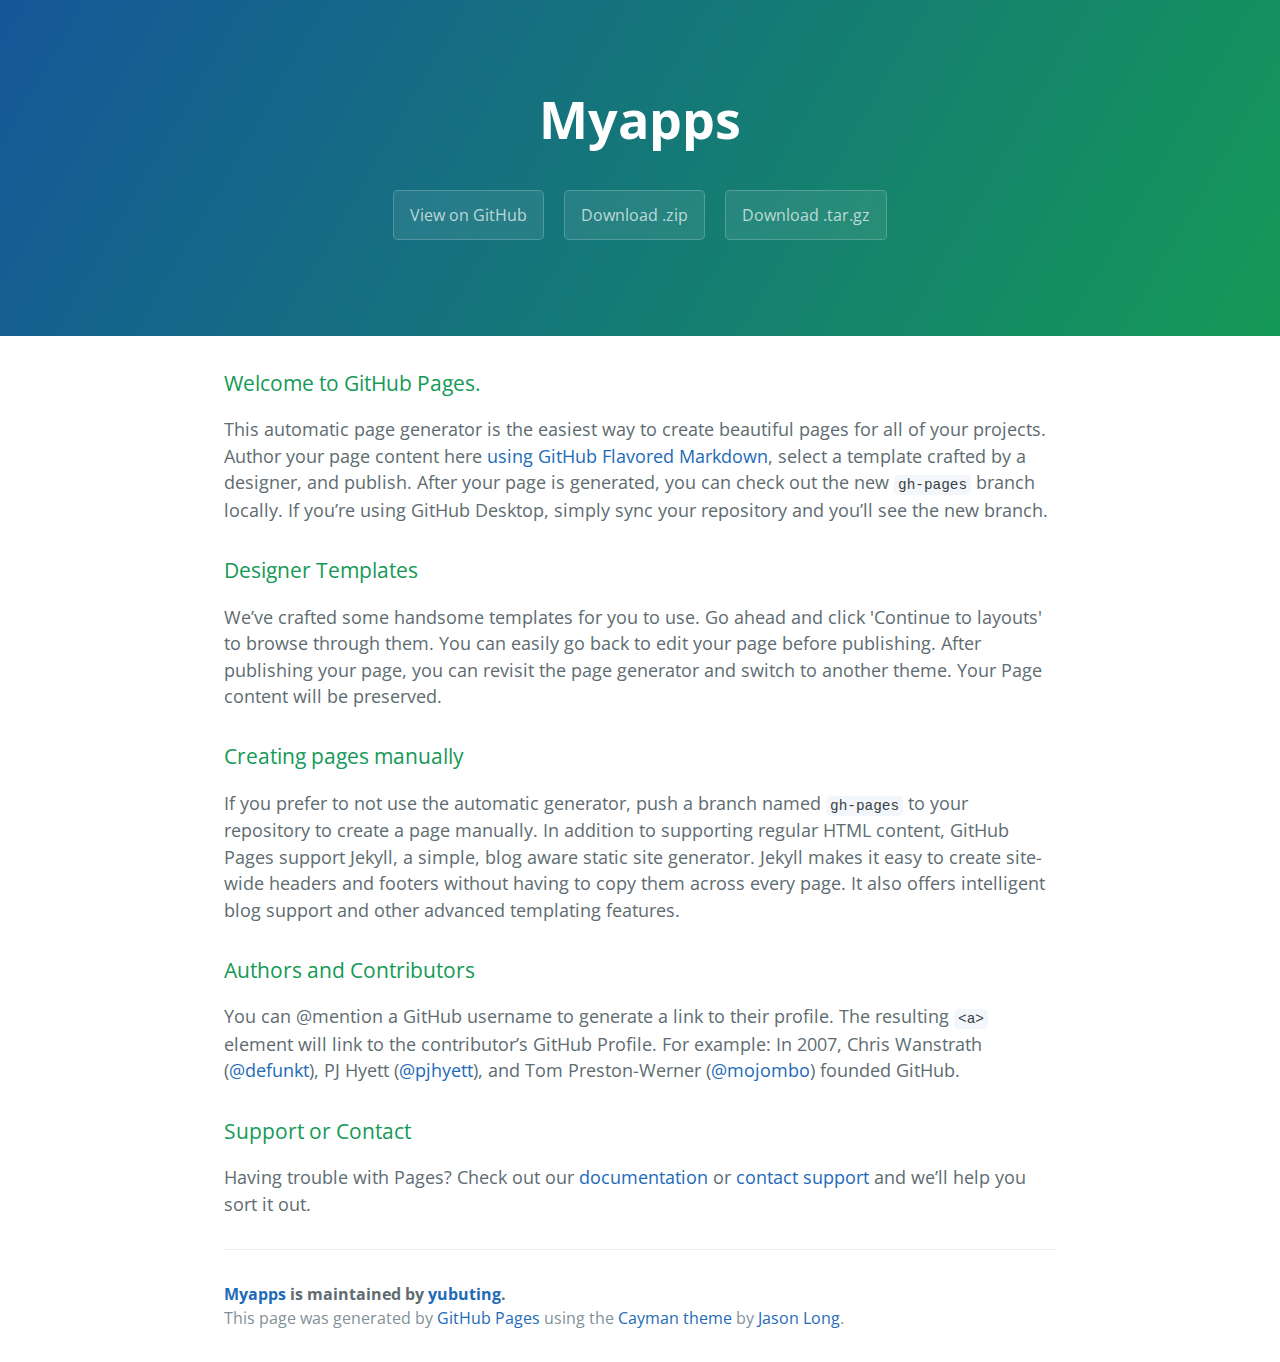
==== index.html @ c514be83 "Create gh-pages branch via GitHub" ====
<!DOCTYPE html>
<html lang="en-us">
  <head>
    <meta charset="UTF-8">
    <title>Myapps by yubuting</title>
    <meta name="viewport" content="width=device-width, initial-scale=1">
    <link rel="stylesheet" type="text/css" href="stylesheets/normalize.css" media="screen">
    <link href='https://fonts.googleapis.com/css?family=Open+Sans:400,700' rel='stylesheet' type='text/css'>
    <link rel="stylesheet" type="text/css" href="stylesheets/stylesheet.css" media="screen">
    <link rel="stylesheet" type="text/css" href="stylesheets/github-light.css" media="screen">
  </head>
  <body>
    <section class="page-header">
      <h1 class="project-name">Myapps</h1>
      <h2 class="project-tagline"></h2>
      <a href="https://github.com/yubuting/myAppS" class="btn">View on GitHub</a>
      <a href="https://github.com/yubuting/myAppS/zipball/master" class="btn">Download .zip</a>
      <a href="https://github.com/yubuting/myAppS/tarball/master" class="btn">Download .tar.gz</a>
    </section>

    <section class="main-content">
      <h3>
<a id="welcome-to-github-pages" class="anchor" href="#welcome-to-github-pages" aria-hidden="true"><span aria-hidden="true" class="octicon octicon-link"></span></a>Welcome to GitHub Pages.</h3>

<p>This automatic page generator is the easiest way to create beautiful pages for all of your projects. Author your page content here <a href="https://guides.github.com/features/mastering-markdown/">using GitHub Flavored Markdown</a>, select a template crafted by a designer, and publish. After your page is generated, you can check out the new <code>gh-pages</code> branch locally. If you’re using GitHub Desktop, simply sync your repository and you’ll see the new branch.</p>

<h3>
<a id="designer-templates" class="anchor" href="#designer-templates" aria-hidden="true"><span aria-hidden="true" class="octicon octicon-link"></span></a>Designer Templates</h3>

<p>We’ve crafted some handsome templates for you to use. Go ahead and click 'Continue to layouts' to browse through them. You can easily go back to edit your page before publishing. After publishing your page, you can revisit the page generator and switch to another theme. Your Page content will be preserved.</p>

<h3>
<a id="creating-pages-manually" class="anchor" href="#creating-pages-manually" aria-hidden="true"><span aria-hidden="true" class="octicon octicon-link"></span></a>Creating pages manually</h3>

<p>If you prefer to not use the automatic generator, push a branch named <code>gh-pages</code> to your repository to create a page manually. In addition to supporting regular HTML content, GitHub Pages support Jekyll, a simple, blog aware static site generator. Jekyll makes it easy to create site-wide headers and footers without having to copy them across every page. It also offers intelligent blog support and other advanced templating features.</p>

<h3>
<a id="authors-and-contributors" class="anchor" href="#authors-and-contributors" aria-hidden="true"><span aria-hidden="true" class="octicon octicon-link"></span></a>Authors and Contributors</h3>

<p>You can @mention a GitHub username to generate a link to their profile. The resulting <code>&lt;a&gt;</code> element will link to the contributor’s GitHub Profile. For example: In 2007, Chris Wanstrath (<a href="https://github.com/defunkt" class="user-mention">@defunkt</a>), PJ Hyett (<a href="https://github.com/pjhyett" class="user-mention">@pjhyett</a>), and Tom Preston-Werner (<a href="https://github.com/mojombo" class="user-mention">@mojombo</a>) founded GitHub.</p>

<h3>
<a id="support-or-contact" class="anchor" href="#support-or-contact" aria-hidden="true"><span aria-hidden="true" class="octicon octicon-link"></span></a>Support or Contact</h3>

<p>Having trouble with Pages? Check out our <a href="https://help.github.com/pages">documentation</a> or <a href="https://github.com/contact">contact support</a> and we’ll help you sort it out.</p>

      <footer class="site-footer">
        <span class="site-footer-owner"><a href="https://github.com/yubuting/myAppS">Myapps</a> is maintained by <a href="https://github.com/yubuting">yubuting</a>.</span>

        <span class="site-footer-credits">This page was generated by <a href="https://pages.github.com">GitHub Pages</a> using the <a href="https://github.com/jasonlong/cayman-theme">Cayman theme</a> by <a href="https://twitter.com/jasonlong">Jason Long</a>.</span>
      </footer>

    </section>

  
  </body>
</html>
---- stylesheets/stylesheet.css ----
* {
  box-sizing: border-box; }

body {
  padding: 0;
  margin: 0;
  font-family: "Open Sans", "Helvetica Neue", Helvetica, Arial, sans-serif;
  font-size: 16px;
  line-height: 1.5;
  color: #606c71; }

a {
  color: #1e6bb8;
  text-decoration: none; }
  a:hover {
    text-decoration: underline; }

.btn {
  display: inline-block;
  margin-bottom: 1rem;
  color: rgba(255, 255, 255, 0.7);
  background-color: rgba(255, 255, 255, 0.08);
  border-color: rgba(255, 255, 255, 0.2);
  border-style: solid;
  border-width: 1px;
  border-radius: 0.3rem;
  transition: color 0.2s, background-color 0.2s, border-color 0.2s; }
  .btn + .btn {
    margin-left: 1rem; }

.btn:hover {
  color: rgba(255, 255, 255, 0.8);
  text-decoration: none;
  background-color: rgba(255, 255, 255, 0.2);
  border-color: rgba(255, 255, 255, 0.3); }

@media screen and (min-width: 64em) {
  .btn {
    padding: 0.75rem 1rem; } }

@media screen and (min-width: 42em) and (max-width: 64em) {
  .btn {
    padding: 0.6rem 0.9rem;
    font-size: 0.9rem; } }

@media screen and (max-width: 42em) {
  .btn {
    display: block;
    width: 100%;
    padding: 0.75rem;
    font-size: 0.9rem; }
    .btn + .btn {
      margin-top: 1rem;
      margin-left: 0; } }

.page-header {
  color: #fff;
  text-align: center;
  background-color: #159957;
  background-image: linear-gradient(120deg, #155799, #159957); }

@media screen and (min-width: 64em) {
  .page-header {
    padding: 5rem 6rem; } }

@media screen and (min-width: 42em) and (max-width: 64em) {
  .page-header {
    padding: 3rem 4rem; } }

@media screen and (max-width: 42em) {
  .page-header {
    padding: 2rem 1rem; } }

.project-name {
  margin-top: 0;
  margin-bottom: 0.1rem; }

@media screen and (min-width: 64em) {
  .project-name {
    font-size: 3.25rem; } }

@media screen and (min-width: 42em) and (max-width: 64em) {
  .project-name {
    font-size: 2.25rem; } }

@media screen and (max-width: 42em) {
  .project-name {
    font-size: 1.75rem; } }

.project-tagline {
  margin-bottom: 2rem;
  font-weight: normal;
  opacity: 0.7; }

@media screen and (min-width: 64em) {
  .project-tagline {
    font-size: 1.25rem; } }

@media screen and (min-width: 42em) and (max-width: 64em) {
  .project-tagline {
    font-size: 1.15rem; } }

@media screen and (max-width: 42em) {
  .project-tagline {
    font-size: 1rem; } }

.main-content :first-child {
  margin-top: 0; }
.main-content img {
  max-width: 100%; }
.main-content h1, .main-content h2, .main-content h3, .main-content h4, .main-content h5, .main-content h6 {
  margin-top: 2rem;
  margin-bottom: 1rem;
  font-weight: normal;
  color: #159957; }
.main-content p {
  margin-bottom: 1em; }
.main-content code {
  padding: 2px 4px;
  font-family: Consolas, "Liberation Mono", Menlo, Courier, monospace;
  font-size: 0.9rem;
  color: #383e41;
  background-color: #f3f6fa;
  border-radius: 0.3rem; }
.main-content pre {
  padding: 0.8rem;
  margin-top: 0;
  margin-bottom: 1rem;
  font: 1rem Consolas, "Liberation Mono", Menlo, Courier, monospace;
  color: #567482;
  word-wrap: normal;
  background-color: #f3f6fa;
  border: solid 1px #dce6f0;
  border-radius: 0.3rem; }
  .main-content pre > code {
    padding: 0;
    margin: 0;
    font-size: 0.9rem;
    color: #567482;
    word-break: normal;
    white-space: pre;
    background: transparent;
    border: 0; }
.main-content .highlight {
  margin-bottom: 1rem; }
  .main-content .highlight pre {
    margin-bottom: 0;
    word-break: normal; }
.main-content .highlight pre, .main-content pre {
  padding: 0.8rem;
  overflow: auto;
  font-size: 0.9rem;
  line-height: 1.45;
  border-radius: 0.3rem; }
.main-content pre code, .main-content pre tt {
  display: inline;
  max-width: initial;
  padding: 0;
  margin: 0;
  overflow: initial;
  line-height: inherit;
  word-wrap: normal;
  background-color: transparent;
  border: 0; }
  .main-content pre code:before, .main-content pre code:after, .main-content pre tt:before, .main-content pre tt:after {
    content: normal; }
.main-content ul, .main-content ol {
  margin-top: 0; }
.main-content blockquote {
  padding: 0 1rem;
  margin-left: 0;
  color: #819198;
  border-left: 0.3rem solid #dce6f0; }
  .main-content blockquote > :first-child {
    margin-top: 0; }
  .main-content blockquote > :last-child {
    margin-bottom: 0; }
.main-content table {
  display: block;
  width: 100%;
  overflow: auto;
  word-break: normal;
  word-break: keep-all; }
  .main-content table th {
    font-weight: bold; }
  .main-content table th, .main-content table td {
    padding: 0.5rem 1rem;
    border: 1px solid #e9ebec; }
.main-content dl {
  padding: 0; }
  .main-content dl dt {
    padding: 0;
    margin-top: 1rem;
    font-size: 1rem;
    font-weight: bold; }
  .main-content dl dd {
    padding: 0;
    margin-bottom: 1rem; }
.main-content hr {
  height: 2px;
  padding: 0;
  margin: 1rem 0;
  background-color: #eff0f1;
  border: 0; }

@media screen and (min-width: 64em) {
  .main-content {
    max-width: 64rem;
    padding: 2rem 6rem;
    margin: 0 auto;
    font-size: 1.1rem; } }

@media screen and (min-width: 42em) and (max-width: 64em) {
  .main-content {
    padding: 2rem 4rem;
    font-size: 1.1rem; } }

@media screen and (max-width: 42em) {
  .main-content {
    padding: 2rem 1rem;
    font-size: 1rem; } }

.site-footer {
  padding-top: 2rem;
  margin-top: 2rem;
  border-top: solid 1px #eff0f1; }

.site-footer-owner {
  display: block;
  font-weight: bold; }

.site-footer-credits {
  color: #819198; }

@media screen and (min-width: 64em) {
  .site-footer {
    font-size: 1rem; } }

@media screen and (min-width: 42em) and (max-width: 64em) {
  .site-footer {
    font-size: 1rem; } }

@media screen and (max-width: 42em) {
  .site-footer {
    font-size: 0.9rem; } }
---- stylesheets/github-light.css ----
/*
The MIT License (MIT)

Copyright (c) 2016 GitHub, Inc.

Permission is hereby granted, free of charge, to any person obtaining a copy
of this software and associated documentation files (the "Software"), to deal
in the Software without restriction, including without limitation the rights
to use, copy, modify, merge, publish, distribute, sublicense, and/or sell
copies of the Software, and to permit persons to whom the Software is
furnished to do so, subject to the following conditions:

The above copyright notice and this permission notice shall be included in all
copies or substantial portions of the Software.

THE SOFTWARE IS PROVIDED "AS IS", WITHOUT WARRANTY OF ANY KIND, EXPRESS OR
IMPLIED, INCLUDING BUT NOT LIMITED TO THE WARRANTIES OF MERCHANTABILITY,
FITNESS FOR A PARTICULAR PURPOSE AND NONINFRINGEMENT. IN NO EVENT SHALL THE
AUTHORS OR COPYRIGHT HOLDERS BE LIABLE FOR ANY CLAIM, DAMAGES OR OTHER
LIABILITY, WHETHER IN AN ACTION OF CONTRACT, TORT OR OTHERWISE, ARISING FROM,
OUT OF OR IN CONNECTION WITH THE SOFTWARE OR THE USE OR OTHER DEALINGS IN THE
SOFTWARE.

*/

.pl-c /* comment */ {
  color: #969896;
}

.pl-c1 /* constant, variable.other.constant, support, meta.property-name, support.constant, support.variable, meta.module-reference, markup.raw, meta.diff.header */,
.pl-s .pl-v /* string variable */ {
  color: #0086b3;
}

.pl-e /* entity */,
.pl-en /* entity.name */ {
  color: #795da3;
}

.pl-smi /* variable.parameter.function, storage.modifier.package, storage.modifier.import, storage.type.java, variable.other */,
.pl-s .pl-s1 /* string source */ {
  color: #333;
}

.pl-ent /* entity.name.tag */ {
  color: #63a35c;
}

.pl-k /* keyword, storage, storage.type */ {
  color: #a71d5d;
}

.pl-s /* string */,
.pl-pds /* punctuation.definition.string, string.regexp.character-class */,
.pl-s .pl-pse .pl-s1 /* string punctuation.section.embedded source */,
.pl-sr /* string.regexp */,
.pl-sr .pl-cce /* string.regexp constant.character.escape */,
.pl-sr .pl-sre /* string.regexp source.ruby.embedded */,
.pl-sr .pl-sra /* string.regexp string.regexp.arbitrary-repitition */ {
  color: #183691;
}

.pl-v /* variable */ {
  color: #ed6a43;
}

.pl-id /* invalid.deprecated */ {
  color: #b52a1d;
}

.pl-ii /* invalid.illegal */ {
  color: #f8f8f8;
  background-color: #b52a1d;
}

.pl-sr .pl-cce /* string.regexp constant.character.escape */ {
  font-weight: bold;
  color: #63a35c;
}

.pl-ml /* markup.list */ {
  color: #693a17;
}

.pl-mh /* markup.heading */,
.pl-mh .pl-en /* markup.heading entity.name */,
.pl-ms /* meta.separator */ {
  font-weight: bold;
  color: #1d3e81;
}

.pl-mq /* markup.quote */ {
  color: #008080;
}

.pl-mi /* markup.italic */ {
  font-style: italic;
  color: #333;
}

.pl-mb /* markup.bold */ {
  font-weight: bold;
  color: #333;
}

.pl-md /* markup.deleted, meta.diff.header.from-file */ {
  color: #bd2c00;
  background-color: #ffecec;
}

.pl-mi1 /* markup.inserted, meta.diff.header.to-file */ {
  color: #55a532;
  background-color: #eaffea;
}

.pl-mdr /* meta.diff.range */ {
  font-weight: bold;
  color: #795da3;
}

.pl-mo /* meta.output */ {
  color: #1d3e81;
}
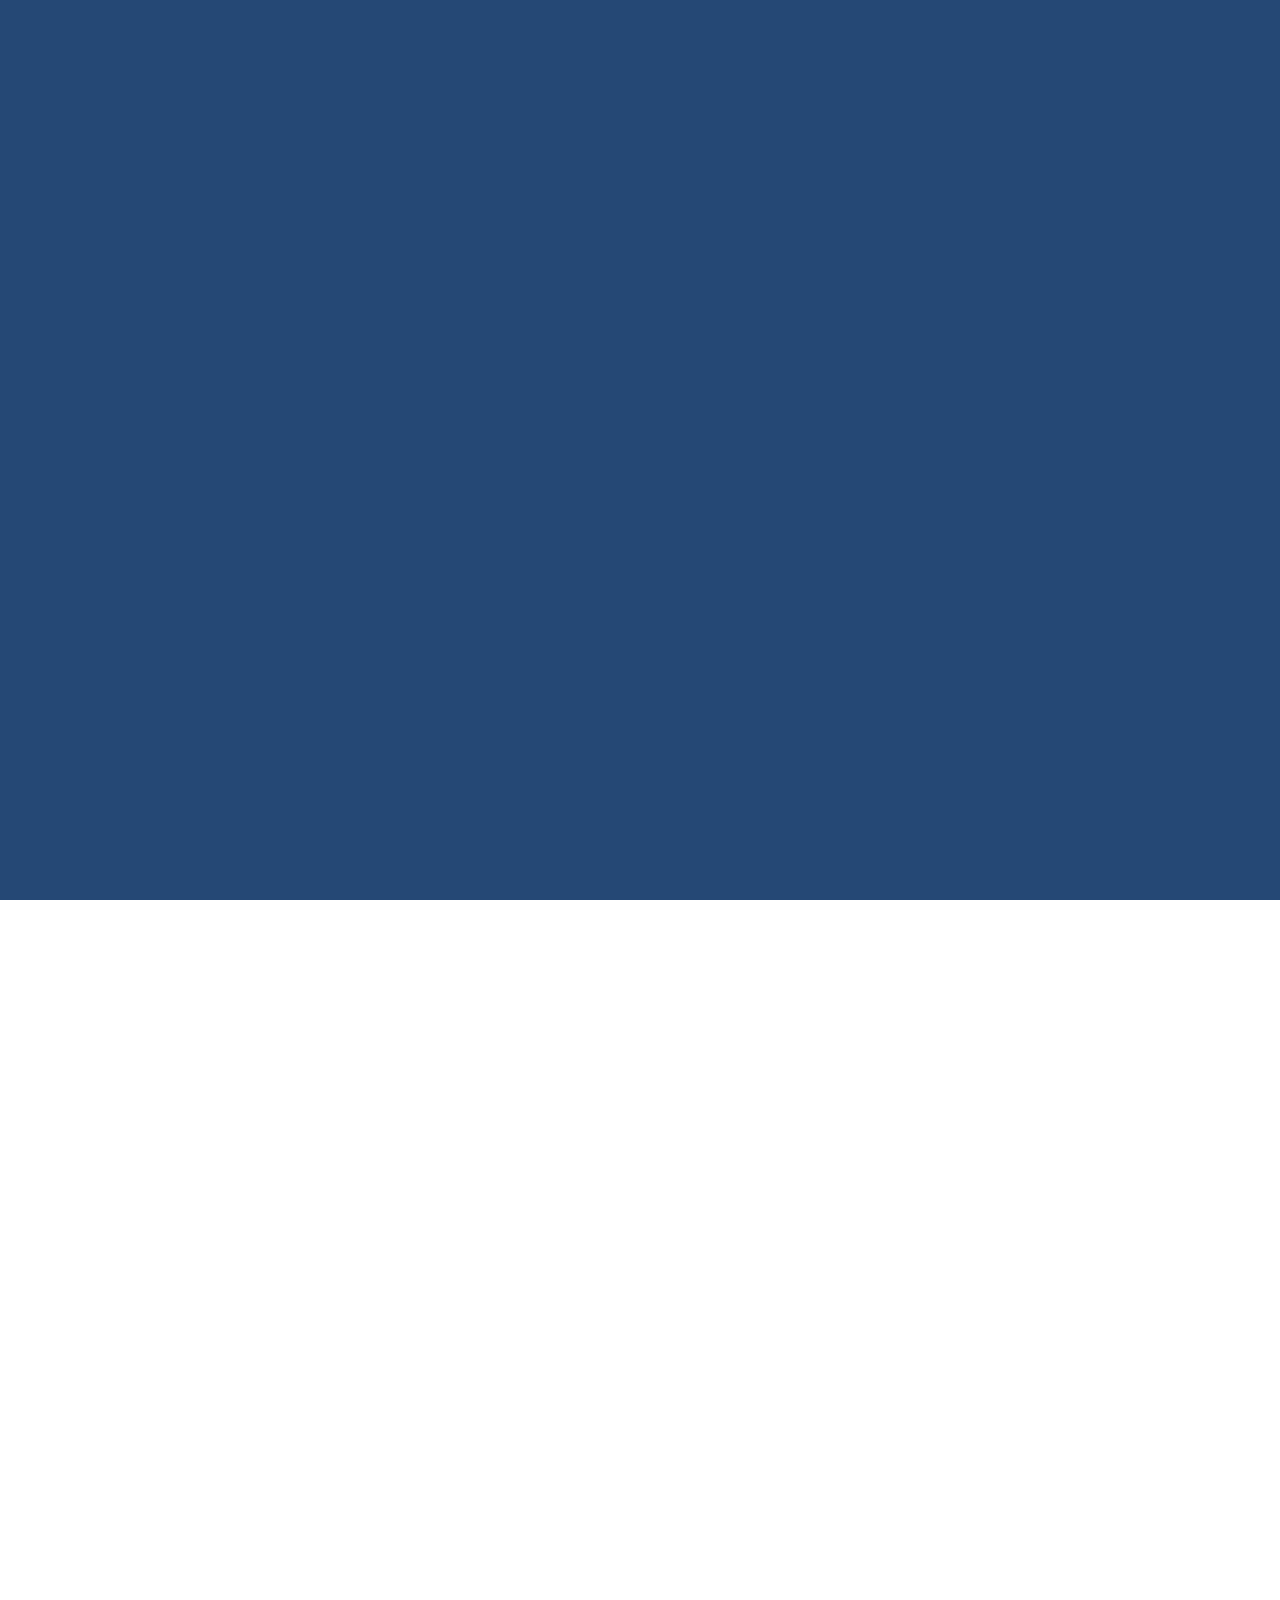
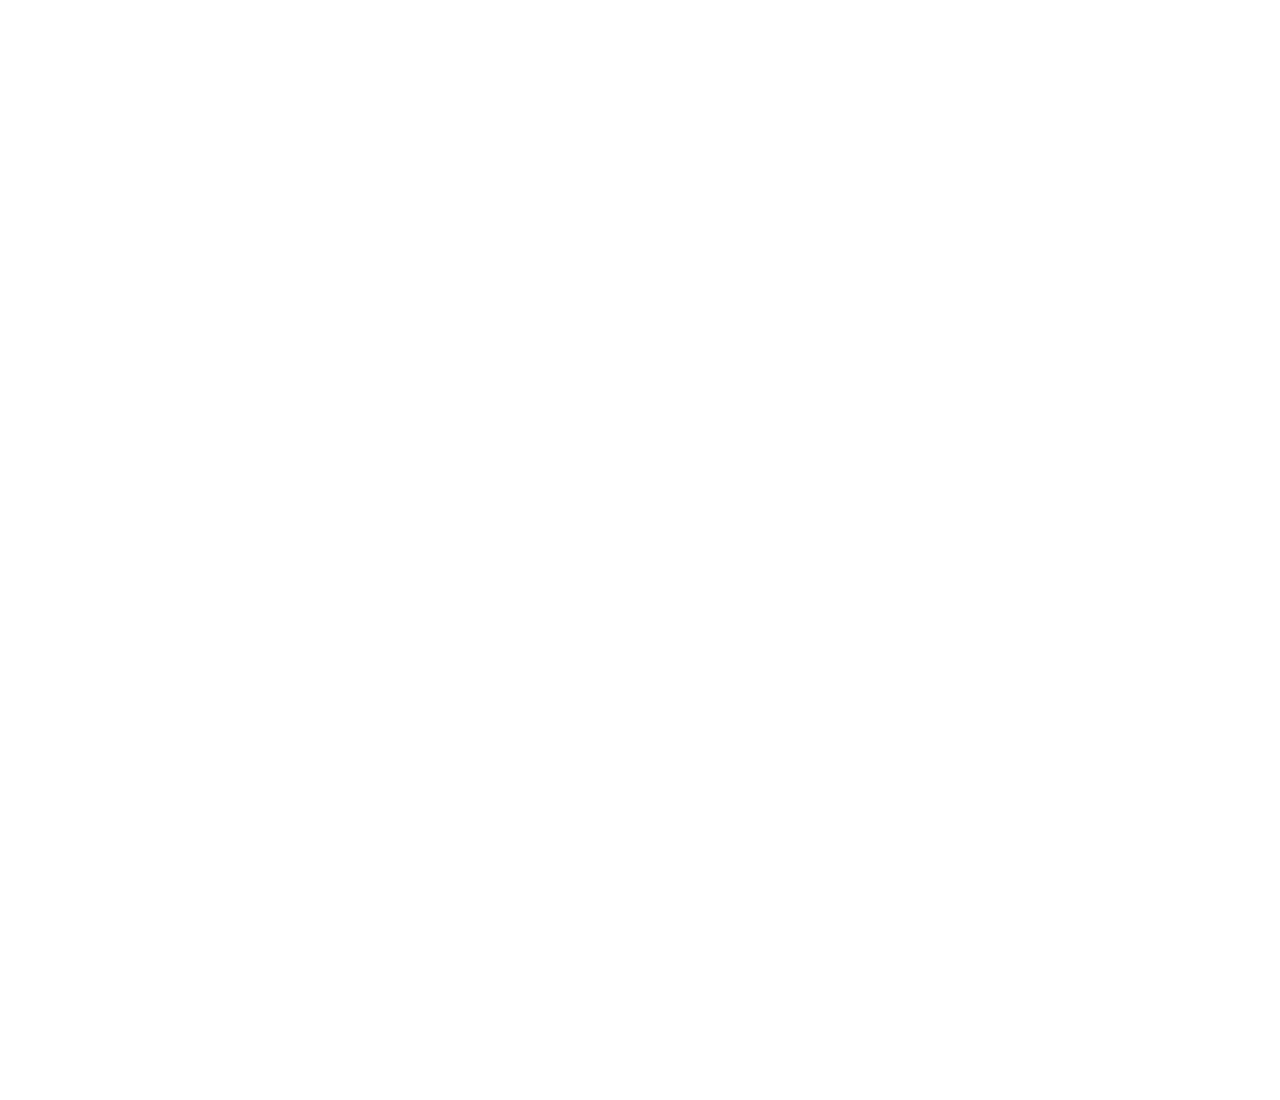
==== commit ca6dfaae: "add js" ====
--- a/index.html
+++ b/index.html
@@ -2,56 +2,74 @@
 <html lang="en-us">
   <head>
     <meta charset="UTF-8">
-    <title>Myapps by yubuting</title>
+    <title>My Data</title>        
     <meta name="viewport" content="width=device-width, initial-scale=1">
-    <link rel="stylesheet" type="text/css" href="stylesheets/normalize.css" media="screen">
-    <link href='https://fonts.googleapis.com/css?family=Open+Sans:400,700' rel='stylesheet' type='text/css'>
-    <link rel="stylesheet" type="text/css" href="stylesheets/stylesheet.css" media="screen">
-    <link rel="stylesheet" type="text/css" href="stylesheets/github-light.css" media="screen">
+     <style type="text/css">
+        *{
+          margin: 0;
+          padding: 0;
+        }
+        .component{
+          width: 50%;
+          height: 50px;
+          margin-bottom: 20px;
+          background-color: #eee;
+          display: none;
+        }
+     </style>
+     <script type="text/javascript" src="./js/lib/jquery-2.1.3.min.js"></script>
+     <script type="text/javascript" src="./js/lib/jquery-ui.min.js"></script>
+     <script type="text/javascript" src="./js/lib/jquery.fullPage.min.js"></script>
+    <script type="text/javascript">
+    $(function(){
+        $("#h5").fullpage({
+          'sectionsColor':['#254875','#00ff00','#254587','#695684'],
+          onLeave:function(index,nextIndex,direction){
+            $("#h5").find('.page').eq(index-1).trigger('onLeave');
+          },
+          afterLoad:function(anchorLink,index){
+            $("#h5").find('.page').eq(index-1).trigger('onLoad');
+
+          }
+        });
+        $(".page").on('onLeave',function(){
+          $(this).find(".component").trigger("onLeave");
+          console.log($(this).attr('id'),'==>>','onLeave');
+        });
+        $(".page").on('onLoad',function(){
+          $(this).find(".component").trigger("onLoad");
+
+          console.log($(this).attr('id'),'==>>','onLoad');
+        });
+        $(".component").on('onLoad',function(){
+          $(this).fadeIn();
+          return false;
+        });
+         $(".component").on('onLeave',function(){
+          $(this).fadeOut();
+          return false;
+          
+        });
+    });
+    </script>
   </head>
+
   <body>
-    <section class="page-header">
-      <h1 class="project-name">Myapps</h1>
-      <h2 class="project-tagline"></h2>
-      <a href="https://github.com/yubuting/myAppS" class="btn">View on GitHub</a>
-      <a href="https://github.com/yubuting/myAppS/zipball/master" class="btn">Download .zip</a>
-      <a href="https://github.com/yubuting/myAppS/tarball/master" class="btn">Download .tar.gz</a>
-    </section>
+    
+    <div id="h5">
+      <div class="page section" id="page-1">
+        <div class="component log">log</div>
+        <div class="component slogan"> slogan</div>
+      </div>
+      <div class="page section" id="page-2">
+         <div class="component desc">desc</div>
+      </div>
 
-    <section class="main-content">
-      <h3>
-<a id="welcome-to-github-pages" class="anchor" href="#welcome-to-github-pages" aria-hidden="true"><span aria-hidden="true" class="octicon octicon-link"></span></a>Welcome to GitHub Pages.</h3>
+      <div class="page section" id="page-3">
+         <div class="component desc">bar</div>
+      </div>
 
-<p>This automatic page generator is the easiest way to create beautiful pages for all of your projects. Author your page content here <a href="https://guides.github.com/features/mastering-markdown/">using GitHub Flavored Markdown</a>, select a template crafted by a designer, and publish. After your page is generated, you can check out the new <code>gh-pages</code> branch locally. If you’re using GitHub Desktop, simply sync your repository and you’ll see the new branch.</p>
+    </div>
 
-<h3>
-<a id="designer-templates" class="anchor" href="#designer-templates" aria-hidden="true"><span aria-hidden="true" class="octicon octicon-link"></span></a>Designer Templates</h3>
-
-<p>We’ve crafted some handsome templates for you to use. Go ahead and click 'Continue to layouts' to browse through them. You can easily go back to edit your page before publishing. After publishing your page, you can revisit the page generator and switch to another theme. Your Page content will be preserved.</p>
-
-<h3>
-<a id="creating-pages-manually" class="anchor" href="#creating-pages-manually" aria-hidden="true"><span aria-hidden="true" class="octicon octicon-link"></span></a>Creating pages manually</h3>
-
-<p>If you prefer to not use the automatic generator, push a branch named <code>gh-pages</code> to your repository to create a page manually. In addition to supporting regular HTML content, GitHub Pages support Jekyll, a simple, blog aware static site generator. Jekyll makes it easy to create site-wide headers and footers without having to copy them across every page. It also offers intelligent blog support and other advanced templating features.</p>
-
-<h3>
-<a id="authors-and-contributors" class="anchor" href="#authors-and-contributors" aria-hidden="true"><span aria-hidden="true" class="octicon octicon-link"></span></a>Authors and Contributors</h3>
-
-<p>You can @mention a GitHub username to generate a link to their profile. The resulting <code>&lt;a&gt;</code> element will link to the contributor’s GitHub Profile. For example: In 2007, Chris Wanstrath (<a href="https://github.com/defunkt" class="user-mention">@defunkt</a>), PJ Hyett (<a href="https://github.com/pjhyett" class="user-mention">@pjhyett</a>), and Tom Preston-Werner (<a href="https://github.com/mojombo" class="user-mention">@mojombo</a>) founded GitHub.</p>
-
-<h3>
-<a id="support-or-contact" class="anchor" href="#support-or-contact" aria-hidden="true"><span aria-hidden="true" class="octicon octicon-link"></span></a>Support or Contact</h3>
-
-<p>Having trouble with Pages? Check out our <a href="https://help.github.com/pages">documentation</a> or <a href="https://github.com/contact">contact support</a> and we’ll help you sort it out.</p>
-
-      <footer class="site-footer">
-        <span class="site-footer-owner"><a href="https://github.com/yubuting/myAppS">Myapps</a> is maintained by <a href="https://github.com/yubuting">yubuting</a>.</span>
-
-        <span class="site-footer-credits">This page was generated by <a href="https://pages.github.com">GitHub Pages</a> using the <a href="https://github.com/jasonlong/cayman-theme">Cayman theme</a> by <a href="https://twitter.com/jasonlong">Jason Long</a>.</span>
-      </footer>
-
-    </section>
-
-  
   </body>
 </html>
